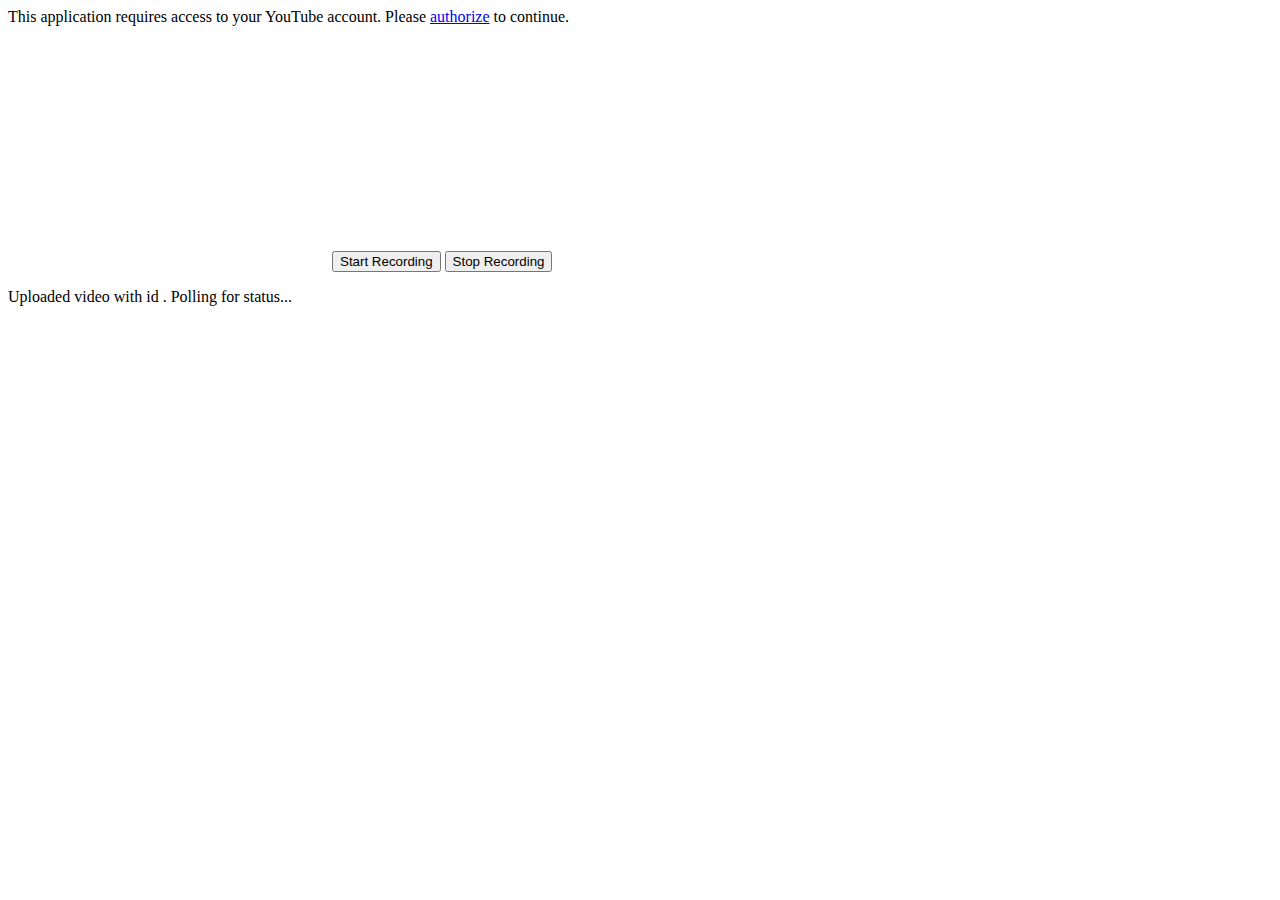
==== index.html @ 694f836b "merge of recorder and uploader" ====
﻿<!doctype html>
<html>
  <head>
    <title>My Uploads</title>
    <link rel="stylesheet" type="text/css" href="my_uploads.css">
  </head>
  <body>
    <div id="login-container" class="pre-auth">
      This application requires access to your YouTube account.
      Please <a href="#" id="login-link">authorize</a> to continue.
    </div>
    <div id="upload-container">
      <video id="replayVideo" width="320" height="240"></video>
      <button id="upload-button" onclick="Recorder.startRecording(document.querySelector('#replayVideo')); return false;">Start Recording</button>
      <button id="upload-button" onclick="Recorder.stopRecording(); return false;">Stop Recording</button>
    </div>

    <div class="post-upload">
        <p>Uploaded video with id <span id="video-id"></span>. Polling for status...</p>
        <ul id="post-upload-status"></ul>
        <div id="player"></div>
    </div>

    <div id="video-container"></div>
    <div class="button-container">
      <button id="prev-button" class="paging-button" onclick="previousPage();">Previous Page</button>
      <button id="next-button" class="paging-button" onclick="nextPage();">Next Page</button>
    </div>
    <script src="//ajax.googleapis.com/ajax/libs/jquery/1.8.2/jquery.min.js"></script>
    <script type="text/javascript" src="auth.js"></script>
    <script type="text/javascript" src="uploader.js"></script>
<script type="text/javascript" src="recorder.js"></script>
  <!--  <script type="text/javascript" src="my_uploads.js"></script>-->
    <script src="https://apis.google.com/js/client.js?onload=googleApiClientReady"></script>
  </body>
</html>
---- my_uploads.css ----
.paging-button {
  visibility: hidden;
}

.button-container {
  clear: both;
}
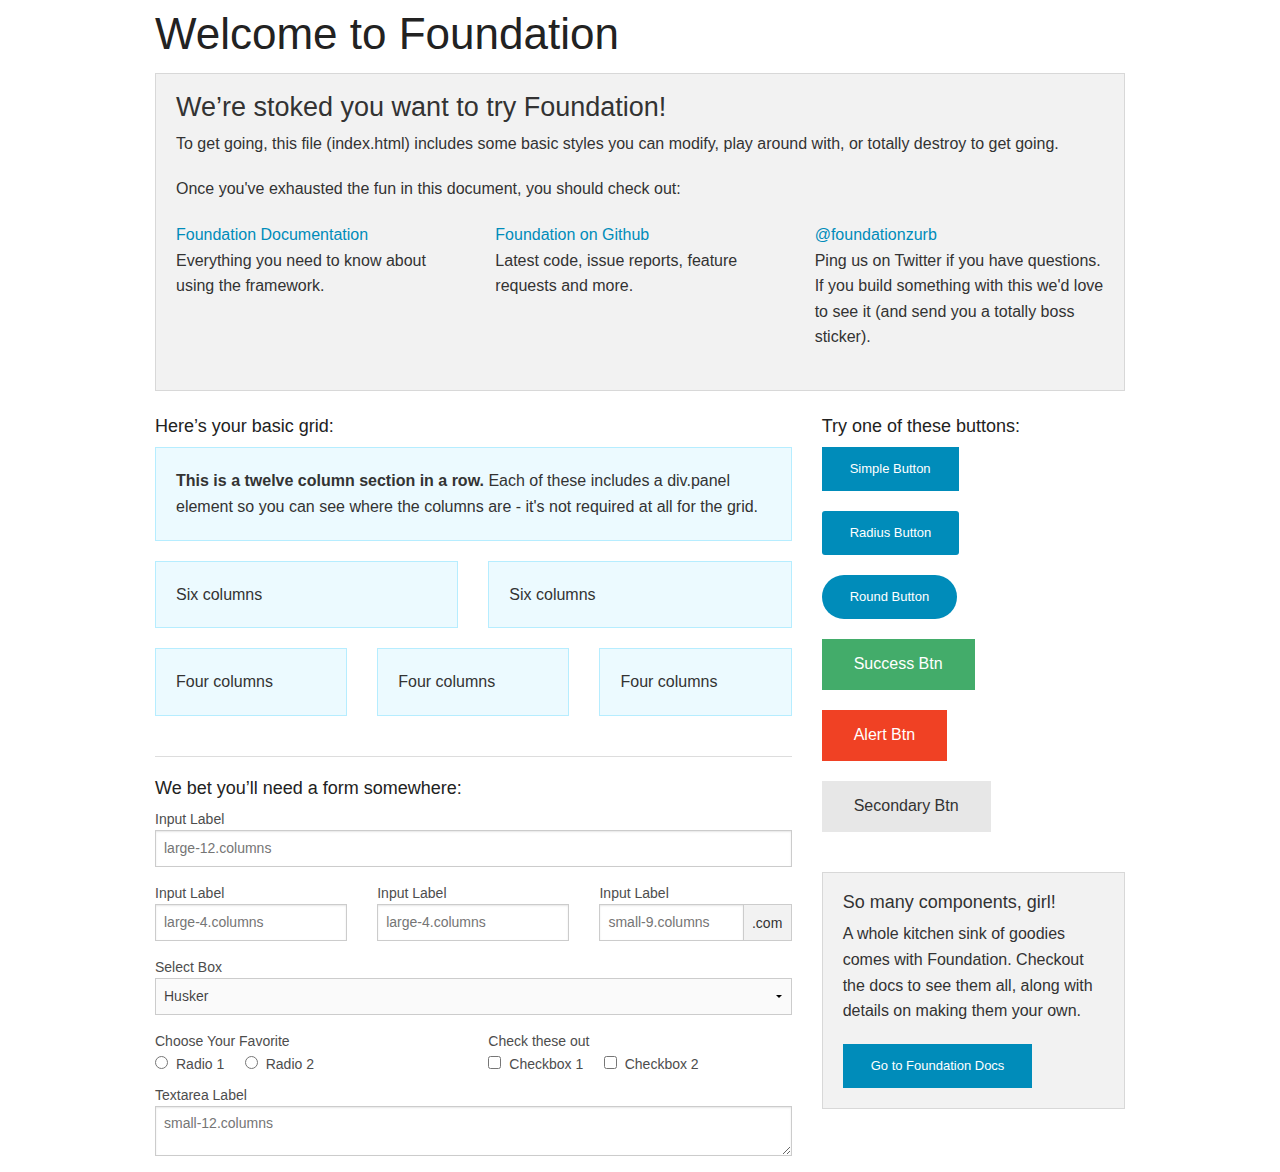
==== commit 78c88be2: "cleanup and adding in foundation." ====
--- a/index.html
+++ b/index.html
@@ -1,36 +1,166 @@
-﻿<!doctype html>
-<html>
+<!doctype html>
+<html class="no-js" lang="en">
   <head>
-    <title>My Uploads</title>
-    <link rel="stylesheet" type="text/css" href="my_uploads.css">
+    <meta charset="utf-8" />
+    <meta name="viewport" content="width=device-width, initial-scale=1.0" />
+    <title>Foundation | Welcome</title>
+    <link rel="stylesheet" href="css/foundation.css" />
+    <script src="js/vendor/modernizr.js"></script>
   </head>
   <body>
-    <div id="login-container" class="pre-auth">
-      This application requires access to your YouTube account.
-      Please <a href="#" id="login-link">authorize</a> to continue.
+    
+    <div class="row">
+      <div class="large-12 columns">
+        <h1>Welcome to Foundation</h1>
+      </div>
     </div>
-    <div id="upload-container">
-      <video id="replayVideo" width="320" height="240"></video>
-      <button id="upload-button" onclick="Recorder.startRecording(document.querySelector('#replayVideo')); return false;">Start Recording</button>
-      <button id="upload-button" onclick="Recorder.stopRecording(); return false;">Stop Recording</button>
+    
+    <div class="row">
+      <div class="large-12 columns">
+      	<div class="panel">
+	        <h3>We&rsquo;re stoked you want to try Foundation! </h3>
+	        <p>To get going, this file (index.html) includes some basic styles you can modify, play around with, or totally destroy to get going.</p>
+	        <p>Once you've exhausted the fun in this document, you should check out:</p>
+	        <div class="row">
+	        	<div class="large-4 medium-4 columns">
+	    		<p><a href="http://foundation.zurb.com/docs">Foundation Documentation</a><br />Everything you need to know about using the framework.</p>
+	    	</div>
+	        	<div class="large-4 medium-4 columns">
+	        		<p><a href="http://github.com/zurb/foundation">Foundation on Github</a><br />Latest code, issue reports, feature requests and more.</p>
+	        	</div>
+	        	<div class="large-4 medium-4 columns">
+	        		<p><a href="http://twitter.com/foundationzurb">@foundationzurb</a><br />Ping us on Twitter if you have questions. If you build something with this we'd love to see it (and send you a totally boss sticker).</p>
+	        	</div>        
+					</div>
+      	</div>
+      </div>
     </div>
 
-    <div class="post-upload">
-        <p>Uploaded video with id <span id="video-id"></span>. Polling for status...</p>
-        <ul id="post-upload-status"></ul>
-        <div id="player"></div>
+    <div class="row">
+      <div class="large-8 medium-8 columns">
+        <h5>Here&rsquo;s your basic grid:</h5>
+        <!-- Grid Example -->
+
+        <div class="row">
+          <div class="large-12 columns">
+            <div class="callout panel">
+              <p><strong>This is a twelve column section in a row.</strong> Each of these includes a div.panel element so you can see where the columns are - it's not required at all for the grid.</p>
+            </div>
+          </div>
+        </div>
+        <div class="row">
+          <div class="large-6 medium-6 columns">
+            <div class="callout panel">
+              <p>Six columns</p>
+            </div>
+          </div>
+          <div class="large-6 medium-6 columns">
+            <div class="callout panel">
+              <p>Six columns</p>
+            </div>
+          </div>
+        </div>
+        <div class="row">
+          <div class="large-4 medium-4 small-4 columns">
+            <div class="callout panel">
+              <p>Four columns</p>
+            </div>
+          </div>
+          <div class="large-4 medium-4 small-4 columns">
+            <div class="callout panel">
+              <p>Four columns</p>
+            </div>
+          </div>
+          <div class="large-4 medium-4 small-4 columns">
+            <div class="callout panel">
+              <p>Four columns</p>
+            </div>
+          </div>
+        </div>
+        
+        <hr />
+                
+        <h5>We bet you&rsquo;ll need a form somewhere:</h5>
+        <form>
+				  <div class="row">
+				    <div class="large-12 columns">
+				      <label>Input Label</label>
+				      <input type="text" placeholder="large-12.columns" />
+				    </div>
+				  </div>
+				  <div class="row">
+				    <div class="large-4 medium-4 columns">
+				      <label>Input Label</label>
+				      <input type="text" placeholder="large-4.columns" />
+				    </div>
+				    <div class="large-4 medium-4 columns">
+				      <label>Input Label</label>
+				      <input type="text" placeholder="large-4.columns" />
+				    </div>
+				    <div class="large-4 medium-4 columns">
+				      <div class="row collapse">
+				        <label>Input Label</label>
+				        <div class="small-9 columns">
+				          <input type="text" placeholder="small-9.columns" />
+				        </div>
+				        <div class="small-3 columns">
+				          <span class="postfix">.com</span>
+				        </div>
+				      </div>
+				    </div>
+				  </div>
+				  <div class="row">
+				    <div class="large-12 columns">
+				      <label>Select Box</label>
+				      <select>
+				        <option value="husker">Husker</option>
+				        <option value="starbuck">Starbuck</option>
+				        <option value="hotdog">Hot Dog</option>
+				        <option value="apollo">Apollo</option>
+				      </select>
+				    </div>
+				  </div>
+				  <div class="row">
+				    <div class="large-6 medium-6 columns">
+				      <label>Choose Your Favorite</label>
+				      <input type="radio" name="pokemon" value="Red" id="pokemonRed"><label for="pokemonRed">Radio 1</label>
+				      <input type="radio" name="pokemon" value="Blue" id="pokemonBlue"><label for="pokemonBlue">Radio 2</label>
+				    </div>
+				    <div class="large-6 medium-6 columns">
+				      <label>Check these out</label>
+				      <input id="checkbox1" type="checkbox"><label for="checkbox1">Checkbox 1</label>
+				      <input id="checkbox2" type="checkbox"><label for="checkbox2">Checkbox 2</label>
+				    </div>
+				  </div>
+				  <div class="row">
+				    <div class="large-12 columns">
+				      <label>Textarea Label</label>
+				      <textarea placeholder="small-12.columns"></textarea>
+				    </div>
+				  </div>
+				</form>
+      </div>     
+
+      <div class="large-4 medium-4 columns">
+			  <h5>Try one of these buttons:</h5>
+			  <p><a href="#" class="small button">Simple Button</a><br/>
+        <a href="#" class="small radius button">Radius Button</a><br/>
+        <a href="#" class="small round button">Round Button</a><br/>            
+        <a href="#" class="medium success button">Success Btn</a><br/>
+        <a href="#" class="medium alert button">Alert Btn</a><br/>
+        <a href="#" class="medium secondary button">Secondary Btn</a></p>           
+				<div class="panel">
+        	<h5>So many components, girl!</h5>
+        	<p>A whole kitchen sink of goodies comes with Foundation. Checkout the docs to see them all, along with details on making them your own.</p>
+        	<a href="http://foundation.zurb.com/docs/" class="small button">Go to Foundation Docs</a>          
+        </div>
+      </div>
     </div>
-
-    <div id="video-container"></div>
-    <div class="button-container">
-      <button id="prev-button" class="paging-button" onclick="previousPage();">Previous Page</button>
-      <button id="next-button" class="paging-button" onclick="nextPage();">Next Page</button>
-    </div>
-    <script src="//ajax.googleapis.com/ajax/libs/jquery/1.8.2/jquery.min.js"></script>
-    <script type="text/javascript" src="auth.js"></script>
-    <script type="text/javascript" src="uploader.js"></script>
-<script type="text/javascript" src="recorder.js"></script>
-  <!--  <script type="text/javascript" src="my_uploads.js"></script>-->
-    <script src="https://apis.google.com/js/client.js?onload=googleApiClientReady"></script>
+    
+    <script src="js/vendor/jquery.js"></script>
+    <script src="js/foundation.min.js"></script>
+    <script>
+      $(document).foundation();
+    </script>
   </body>
 </html>
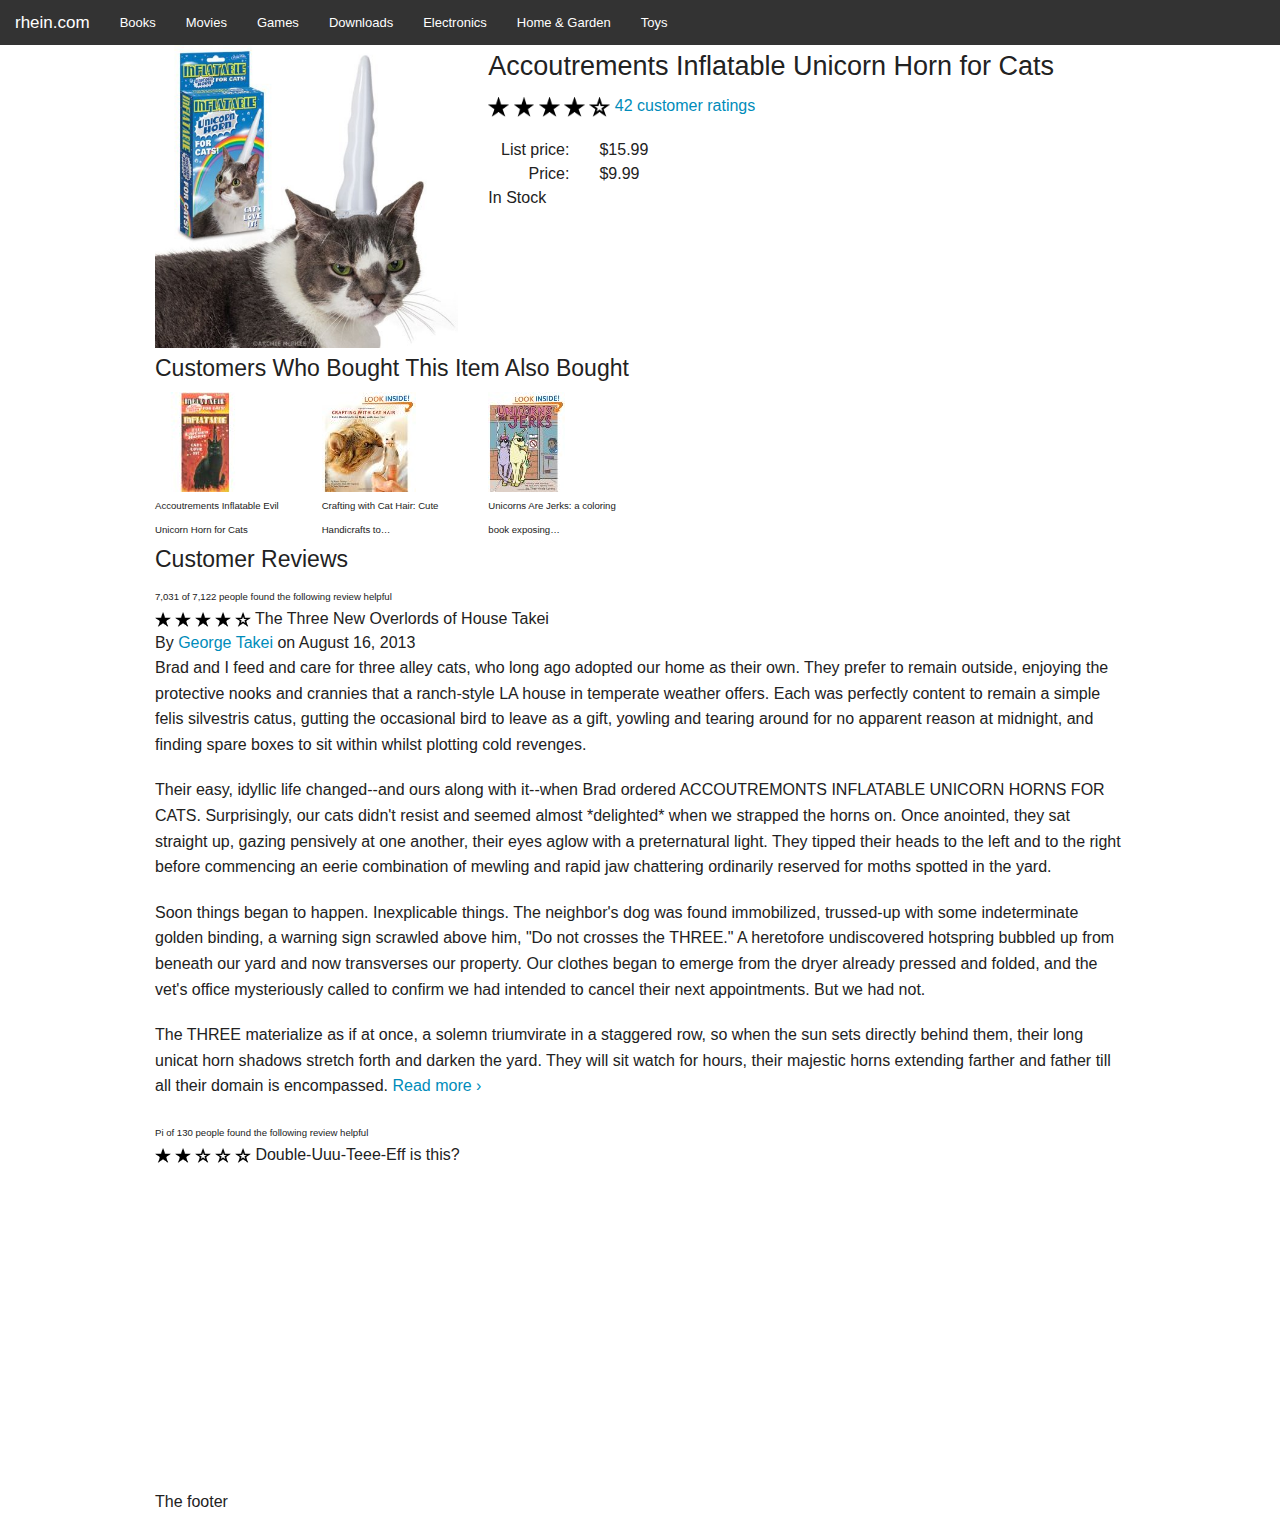
==== commit b16fcad9: "Add an example design image." ====
--- a/index.html
+++ b/index.html
@@ -8,155 +8,204 @@
     <script src="js/vendor/modernizr.js"></script>
   </head>
   <body>
-    
-    <div class="row">
-      <div class="large-12 columns">
-        <h1>Welcome to Foundation</h1>
-      </div>
-    </div>
-    
-    <div class="row">
-      <div class="large-12 columns">
-      	<div class="panel">
-	        <h3>We&rsquo;re stoked you want to try Foundation! </h3>
-	        <p>To get going, this file (index.html) includes some basic styles you can modify, play around with, or totally destroy to get going.</p>
-	        <p>Once you've exhausted the fun in this document, you should check out:</p>
-	        <div class="row">
-	        	<div class="large-4 medium-4 columns">
-	    		<p><a href="http://foundation.zurb.com/docs">Foundation Documentation</a><br />Everything you need to know about using the framework.</p>
-	    	</div>
-	        	<div class="large-4 medium-4 columns">
-	        		<p><a href="http://github.com/zurb/foundation">Foundation on Github</a><br />Latest code, issue reports, feature requests and more.</p>
-	        	</div>
-	        	<div class="large-4 medium-4 columns">
-	        		<p><a href="http://twitter.com/foundationzurb">@foundationzurb</a><br />Ping us on Twitter if you have questions. If you build something with this we'd love to see it (and send you a totally boss sticker).</p>
-	        	</div>        
-					</div>
-      	</div>
-      </div>
-    </div>
-
-    <div class="row">
-      <div class="large-8 medium-8 columns">
-        <h5>Here&rsquo;s your basic grid:</h5>
-        <!-- Grid Example -->
-
-        <div class="row">
-          <div class="large-12 columns">
-            <div class="callout panel">
-              <p><strong>This is a twelve column section in a row.</strong> Each of these includes a div.panel element so you can see where the columns are - it's not required at all for the grid.</p>
-            </div>
-          </div>
-        </div>
-        <div class="row">
-          <div class="large-6 medium-6 columns">
-            <div class="callout panel">
-              <p>Six columns</p>
-            </div>
-          </div>
-          <div class="large-6 medium-6 columns">
-            <div class="callout panel">
-              <p>Six columns</p>
-            </div>
-          </div>
-        </div>
-        <div class="row">
-          <div class="large-4 medium-4 small-4 columns">
-            <div class="callout panel">
-              <p>Four columns</p>
-            </div>
-          </div>
-          <div class="large-4 medium-4 small-4 columns">
-            <div class="callout panel">
-              <p>Four columns</p>
-            </div>
-          </div>
-          <div class="large-4 medium-4 small-4 columns">
-            <div class="callout panel">
-              <p>Four columns</p>
-            </div>
-          </div>
-        </div>
-        
-        <hr />
-                
-        <h5>We bet you&rsquo;ll need a form somewhere:</h5>
-        <form>
-				  <div class="row">
-				    <div class="large-12 columns">
-				      <label>Input Label</label>
-				      <input type="text" placeholder="large-12.columns" />
-				    </div>
-				  </div>
-				  <div class="row">
-				    <div class="large-4 medium-4 columns">
-				      <label>Input Label</label>
-				      <input type="text" placeholder="large-4.columns" />
-				    </div>
-				    <div class="large-4 medium-4 columns">
-				      <label>Input Label</label>
-				      <input type="text" placeholder="large-4.columns" />
-				    </div>
-				    <div class="large-4 medium-4 columns">
-				      <div class="row collapse">
-				        <label>Input Label</label>
-				        <div class="small-9 columns">
-				          <input type="text" placeholder="small-9.columns" />
-				        </div>
-				        <div class="small-3 columns">
-				          <span class="postfix">.com</span>
-				        </div>
-				      </div>
-				    </div>
-				  </div>
-				  <div class="row">
-				    <div class="large-12 columns">
-				      <label>Select Box</label>
-				      <select>
-				        <option value="husker">Husker</option>
-				        <option value="starbuck">Starbuck</option>
-				        <option value="hotdog">Hot Dog</option>
-				        <option value="apollo">Apollo</option>
-				      </select>
-				    </div>
-				  </div>
-				  <div class="row">
-				    <div class="large-6 medium-6 columns">
-				      <label>Choose Your Favorite</label>
-				      <input type="radio" name="pokemon" value="Red" id="pokemonRed"><label for="pokemonRed">Radio 1</label>
-				      <input type="radio" name="pokemon" value="Blue" id="pokemonBlue"><label for="pokemonBlue">Radio 2</label>
-				    </div>
-				    <div class="large-6 medium-6 columns">
-				      <label>Check these out</label>
-				      <input id="checkbox1" type="checkbox"><label for="checkbox1">Checkbox 1</label>
-				      <input id="checkbox2" type="checkbox"><label for="checkbox2">Checkbox 2</label>
-				    </div>
-				  </div>
-				  <div class="row">
-				    <div class="large-12 columns">
-				      <label>Textarea Label</label>
-				      <textarea placeholder="small-12.columns"></textarea>
-				    </div>
-				  </div>
-				</form>
-      </div>     
-
-      <div class="large-4 medium-4 columns">
-			  <h5>Try one of these buttons:</h5>
-			  <p><a href="#" class="small button">Simple Button</a><br/>
-        <a href="#" class="small radius button">Radius Button</a><br/>
-        <a href="#" class="small round button">Round Button</a><br/>            
-        <a href="#" class="medium success button">Success Btn</a><br/>
-        <a href="#" class="medium alert button">Alert Btn</a><br/>
-        <a href="#" class="medium secondary button">Secondary Btn</a></p>           
-				<div class="panel">
-        	<h5>So many components, girl!</h5>
-        	<p>A whole kitchen sink of goodies comes with Foundation. Checkout the docs to see them all, along with details on making them your own.</p>
-        	<a href="http://foundation.zurb.com/docs/" class="small button">Go to Foundation Docs</a>          
-        </div>
-      </div>
-    </div>
-    
+
+    <nav class="top-bar" data-topbar role="navigation">
+      <ul class="title-area">
+        <li class="name">
+          <h1>
+            <a href="#">rhein.com</a>
+          </h1>
+        </li>
+        <!-- Remove the class "menu-icon" to get rid of menu icon. Take out "Menu" to just have icon alone -->
+        <li class="toggle-topbar menu-icon">
+          <a href="#"><span>Menu</span></a>
+        </li>
+      </ul>
+      <section class="top-bar-section">
+        <!-- Left Nav Section -->
+        <ul class="left">
+          <li><a href="#">Books</a></li>
+        </ul>
+        <ul class="left">
+          <li><a href="#">Movies</a></li>
+        </ul>
+        <ul class="left">
+          <li><a href="#">Games</a></li>
+        </ul>
+        <ul class="left">
+          <li><a href="#">Downloads</a></li>
+        </ul>
+        <ul class="left">
+          <li><a href="#">Electronics</a></li>
+        </ul>
+        <ul class="left">
+          <li><a href="#">Home & Garden</a></li>
+        </ul>
+        <ul class="left">
+          <li><a href="#">Toys</a></li>
+        </ul>
+      </section>
+    </nav>
+
+
+
+    <!-- Product Overview -->
+    <div class="row">
+      <div class="large-4 columns">
+        <img src="img/unicornCats.jpg" alt="Because unicorns. And cats. And unicorns.">
+      </div>
+      <div class="large-8 columns">
+        <div class="row">
+          <div class="large-12 columns">
+            <h3>Accoutrements Inflatable Unicorn Horn for Cats</h3></div>
+        </div>
+        <div class="row">
+          <div class="large-12 columns">
+            <img src="img/glyphicons_049_star.png" style="height: 20px">
+            <img src="img/glyphicons_049_star.png" style="height: 20px">
+            <img src="img/glyphicons_049_star.png" style="height: 20px">
+            <img src="img/glyphicons_049_star.png" style="height: 20px">
+            <img src="img/glyphicons_048_dislikes.png" style="height: 20px">
+            <a href="#reviews">42 customer ratings</a>
+          </div>
+        </div>
+        <div class="row">
+          <div class="large-12 columns"><p></p></div>
+        </div>
+        <div class="row">
+          <div class="large-2 columns"><span class="right">List price:</span></div>
+          <div class="large-10 columns list-price">$15.99</div>
+        </div>
+        <div class="row">
+          <div class="large-2 columns"><span class="right">Price:</span></div>
+          <div class="large-10 columns price">$9.99</div>
+        </div>
+        <div class="row">
+          <div class="large-12 columns in-stock">In Stock</div>
+        </div>
+      </div>
+    </div>
+
+
+
+    <!-- Recommendations -->
+    <div class="row">
+      <div class="large-12 columns">
+        <h4>Customers Who Bought This Item Also Bought</h4>
+      </div>
+    </div>
+    <div class="row">
+      <div class="large-2 columns">
+        <div class="row">
+          <div class="large-12 columns">
+            <img src="img/evilCats.jpg" style="height: 100px">
+          </div>
+        </div>
+        <div class="row">
+          <div class="large-12 columns">
+            <small>Accoutrements Inflatable Evil Unicorn Horn for Cats</small>
+          </div>
+        </div>
+      </div>
+      <div class="large-2 columns">
+        <div class="row">
+          <div class="large-12 columns">
+            <img src="img/craftingCats.jpg" style="height: 100px">
+          </div>
+        </div>
+        <div class="row">
+          <div class="large-12 columns">
+            <small>Crafting with Cat Hair: Cute Handicrafts to…</small>
+          </div>
+        </div>
+      </div>
+      <div class="large-2 columns left">
+        <div class="row">
+          <div class="large-12 columns">
+            <img src="img/jerkCats.jpg" style="height: 100px">
+          </div>
+        </div>
+        <div class="row">
+          <div class="large-12 columns">
+            <small>Unicorns Are Jerks: a coloring book exposing…</small>
+          </div>
+        </div>
+      </div>
+    </div>
+
+
+
+    <!-- Reviews -->
+    <a name="reviews"></a>
+    <div class="row">
+      <div class="large-12 columns">
+        <h4>Customer Reviews</h4>
+      </div>
+    </div>
+
+    <!-- George Takei Review -->
+    <div class="row">
+      <div class="large-12 columns">
+        <small>7,031 of 7,122 people found the following review helpful</small>
+      </div>
+    </div>
+    <div class="row">
+      <div class="large-12 columns">
+        <img src="img/glyphicons_049_star.png" style="height: 15px">
+            <img src="img/glyphicons_049_star.png" style="height: 15px">
+            <img src="img/glyphicons_049_star.png" style="height: 15px">
+            <img src="img/glyphicons_049_star.png" style="height: 15px">
+            <img src="img/glyphicons_048_dislikes.png" style="height: 15px">
+            The Three New Overlords of House Takei
+      </div>
+    </div>
+    <div class="row">
+      <div class="large-12 columns">
+        By <a href="#">George Takei</a> on August 16, 2013
+      </div>
+    </div>
+    <div class="row">
+      <div class="large-12 columns">
+        <p>
+Brad and I feed and care for three alley cats, who long ago adopted our home as their own. They prefer to remain outside, enjoying the protective nooks and crannies that a ranch-style LA house in temperate weather offers. Each was perfectly content to remain a simple felis silvestris catus, gutting the occasional bird to leave as a gift, yowling and tearing around for no apparent reason at midnight, and finding spare boxes to sit within whilst plotting cold revenges.</p>
+<p>Their easy, idyllic life changed--and ours along with it--when Brad ordered ACCOUTREMONTS INFLATABLE UNICORN HORNS FOR CATS. Surprisingly, our cats didn't resist and seemed almost *delighted* when we strapped the horns on. Once anointed, they sat straight up, gazing pensively at one another, their eyes aglow with a preternatural light. They tipped their heads to the left and to the right before commencing an eerie combination of mewling and rapid jaw chattering ordinarily reserved for moths spotted in the yard.</p>
+<p>Soon things began to happen. Inexplicable things. The neighbor's dog was found immobilized, trussed-up with some indeterminate golden binding, a warning sign scrawled above him, "Do not crosses the THREE." A heretofore undiscovered hotspring bubbled up from beneath our yard and now transverses our property. Our clothes began to emerge from the dryer already pressed and folded, and the vet's office mysteriously called to confirm we had intended to cancel their next appointments. But we had not.</p>
+<p>The THREE materialize as if at once, a solemn triumvirate in a staggered row, so when the sun sets directly behind them, their long unicat horn shadows stretch forth and darken the yard. They will sit watch for hours, their majestic horns extending farther and father till all their domain is encompassed. <a href="#">Read more ›</a></p>
+      </div>
+    </div>
+
+    <!-- Vandi Review -->
+    <div class="row">
+      <div class="large-12 columns">
+        <small>Pi of 130 people found the following review helpful</small>
+      </div>
+    </div>
+    <div class="row">
+      <div class="large-12 columns">
+        <img src="img/glyphicons_049_star.png" style="height: 15px">
+            <img src="img/glyphicons_049_star.png" style="height: 15px">
+            <img src="img/glyphicons_048_dislikes.png" style="height: 15px">
+            <img src="img/glyphicons_048_dislikes.png" style="height: 15px">
+            <img src="img/glyphicons_048_dislikes.png" style="height: 15px">
+            Double-Uuu-Teee-Eff is this?
+      </div>
+    </div>
+    <div class="row">
+      <div class="large-12 columns">
+        <iframe width="560" height="315" src="http:////www.youtube.com/embed/Hv_VpWKvgXo" frameborder="0" allowfullscreen></iframe>
+      </div>
+    </div>
+
+
+    <!-- Add customer review -->
+
+    <!-- Footer -->
+    <div class="row">
+      <div class="large-12 columns footer">
+        <p>The footer</p>
+      </div>
+    </div>
+
     <script src="js/vendor/jquery.js"></script>
     <script src="js/foundation.min.js"></script>
     <script>
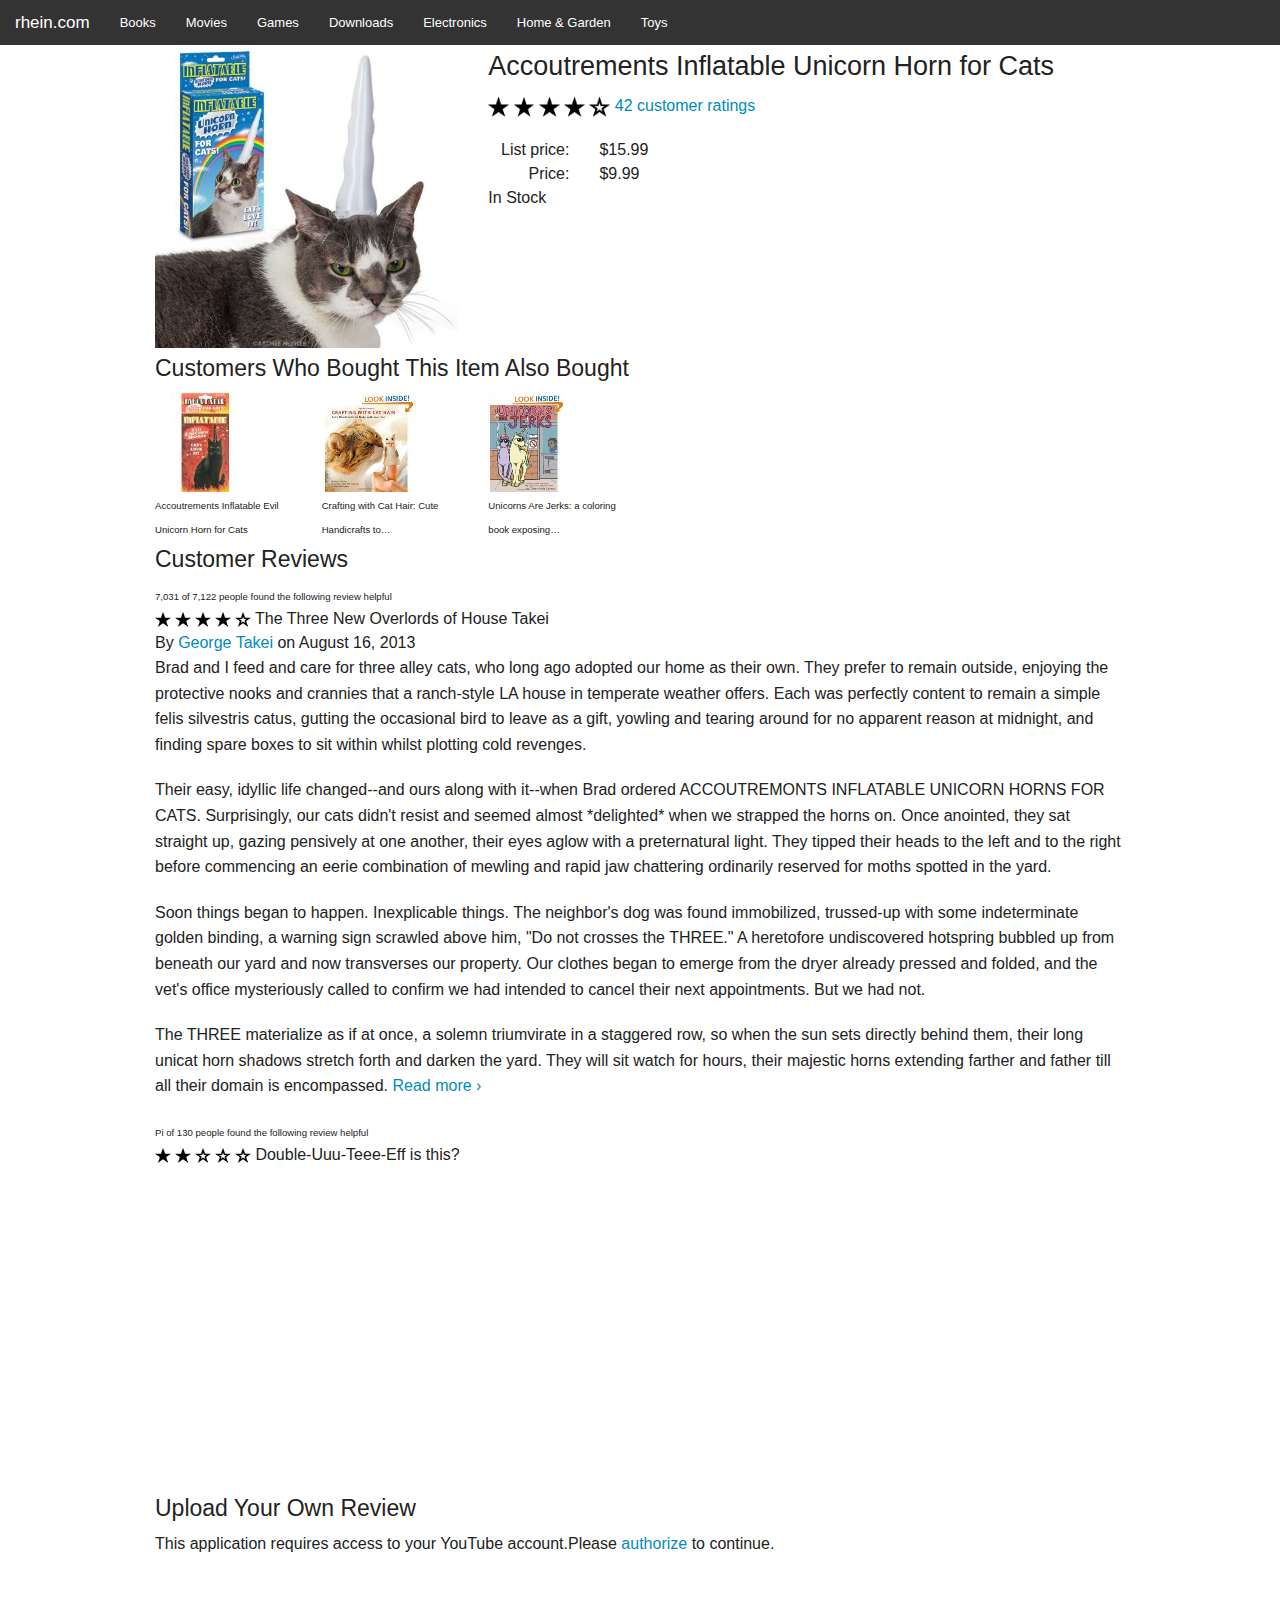
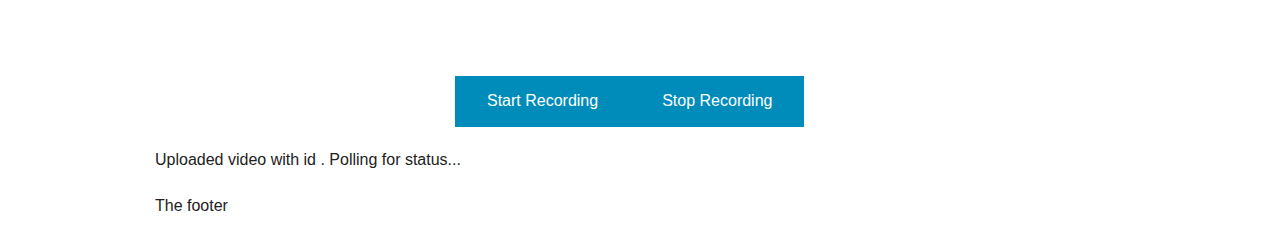
==== commit f55d51f2: "integrate steamy pluto into example app." ====
--- a/index.html
+++ b/index.html
@@ -198,6 +198,16 @@
 
 
     <!-- Add customer review -->
+    <div class="row">
+      <div class="large-12 columns">
+        <h4>Upload Your Own Review</h4>
+      </div>
+    </div>
+    <div class="row">
+      <div class="large-12 columns">
+        <div data-steamy-pluto></div>
+      </div>
+    </div>
 
     <!-- Footer -->
     <div class="row">
@@ -208,6 +218,11 @@
 
     <script src="js/vendor/jquery.js"></script>
     <script src="js/foundation.min.js"></script>
+    <script src="lib/steamyPluto.js"></script>
+    <script type="text/javascript" src="lib/auth.js"></script>
+    <script type="text/javascript" src="lib/uploader.js"></script>
+    <script type="text/javascript" src="lib/recorder.js"></script>
+    <script src="https://apis.google.com/js/client.js?onload=googleApiClientReady"></script>
     <script>
       $(document).foundation();
     </script>
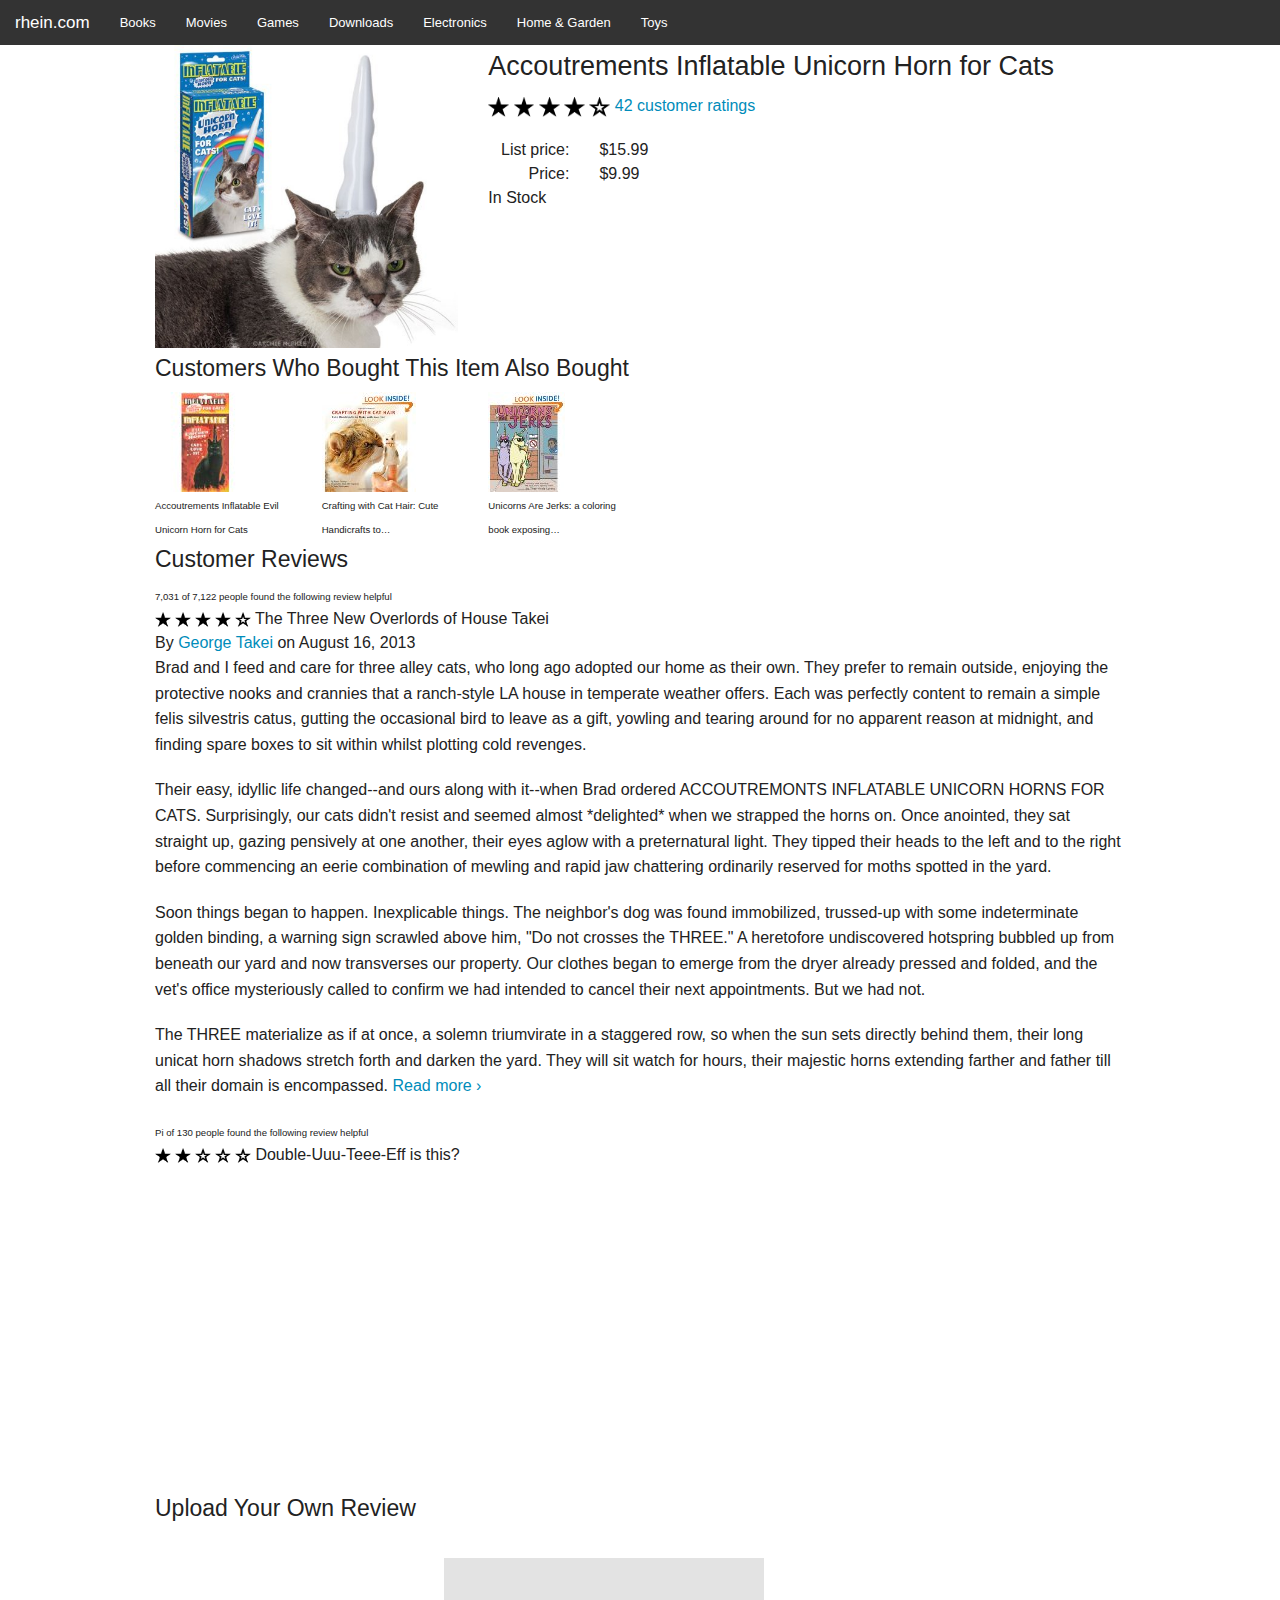
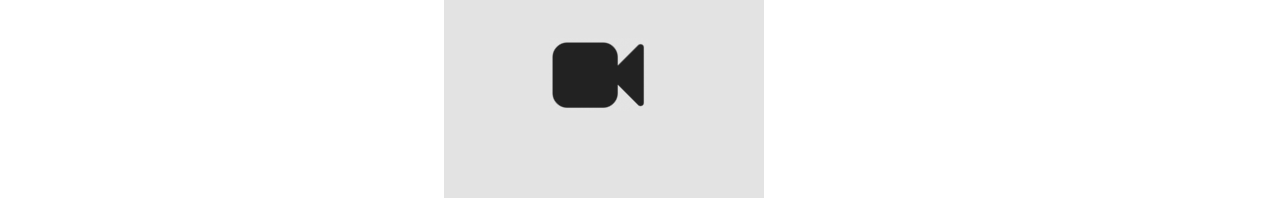
==== commit 63d877cd: "worked out recording-upload workflow" ====
--- a/index.html
+++ b/index.html
@@ -3,7 +3,7 @@
   <head>
     <meta charset="utf-8" />
     <meta name="viewport" content="width=device-width, initial-scale=1.0" />
-    <title>Foundation | Welcome</title>
+    <title>rhein | Welcome</title>
     <link rel="stylesheet" href="css/foundation.css" />
     <script src="js/vendor/modernizr.js"></script>
   </head>
@@ -197,6 +197,32 @@
     </div>
 
 
+    <!-- Uploaded Review -->
+    <div id="uploadReviewContainer" class="hide">
+      <div class="row hide">
+        <div class="large-12 columns">
+          <small>0 of 0 people found the following review helpful</small>
+        </div>
+      </div>
+      <div class="row">
+        <div class="large-12 columns">
+          <img src="img/glyphicons_049_star.png" style="height: 15px">
+              <img src="img/glyphicons_049_star.png" style="height: 15px">
+              <img src="img/glyphicons_048_dislikes.png" style="height: 15px">
+              <img src="img/glyphicons_048_dislikes.png" style="height: 15px">
+              <img src="img/glyphicons_048_dislikes.png" style="height: 15px">
+              Video Review
+        </div>
+      </div>
+      <div class="row">
+        <div class="large-12 columns">
+          <iframe id="steamyPlutoVideo" width="560" height="315" src="" frameborder="0" allowfullscreen></iframe>
+        </div>
+      </div>
+    </div>
+
+
+
     <!-- Add customer review -->
     <div class="row">
       <div class="large-12 columns">
@@ -206,13 +232,22 @@
     <div class="row">
       <div class="large-12 columns">
         <div data-steamy-pluto></div>
+
+        <script type="text/javascript">
+          window.onSteamyPlutoUploaded = function(embedUrl) {
+            var plutoIframe = $("#steamyPlutoVideo"),
+                plutoContainer = $("#uploadReviewContainer");
+
+            plutoIframe.replaceWith(embedUrl);
+            plutoContainer.removeClass("hide");
+          }
+        </script>
       </div>
     </div>
 
     <!-- Footer -->
     <div class="row">
-      <div class="large-12 columns footer">
-        <p>The footer</p>
+      <div class="large-12 columns footer">&nbsp;
       </div>
     </div>
 
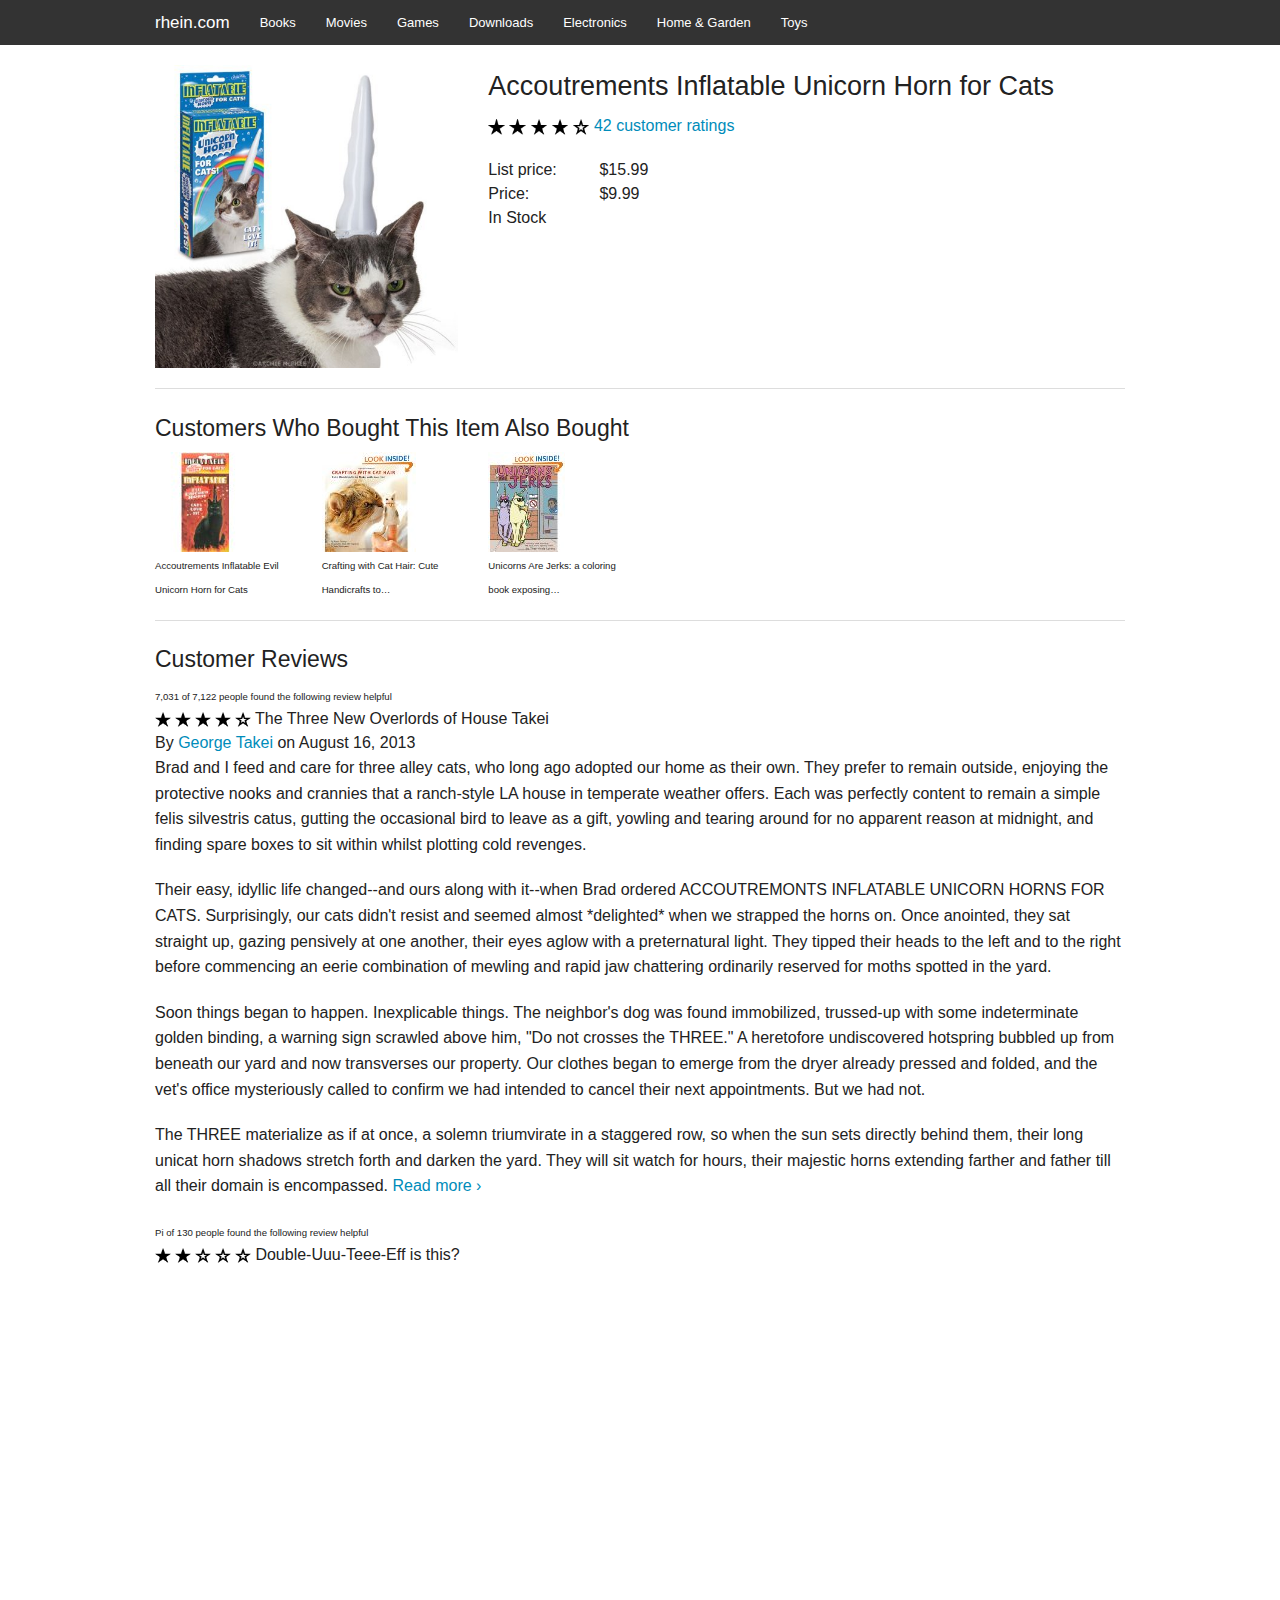
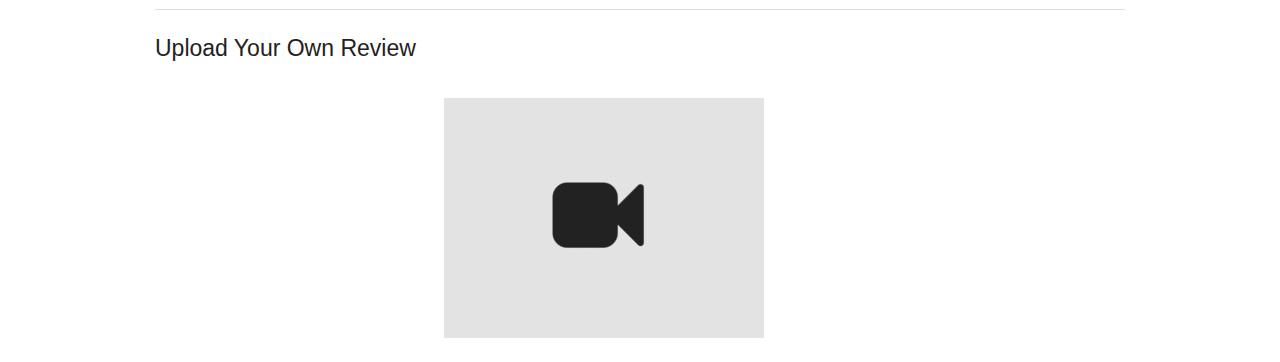
==== commit 55453f3e: "Updating the styling." ====
--- a/index.html
+++ b/index.html
@@ -9,6 +9,7 @@
   </head>
   <body>
 
+    <div class="contain-to-grid">
     <nav class="top-bar" data-topbar role="navigation">
       <ul class="title-area">
         <li class="name">
@@ -46,11 +47,13 @@
         </ul>
       </section>
     </nav>
-
-
-
+  </div>
+
+
+  <div class="row">
+      <div class="large-12 columns">
     <!-- Product Overview -->
-    <div class="row">
+    <div class="row" style="margin-top: 20px">
       <div class="large-4 columns">
         <img src="img/unicornCats.jpg" alt="Because unicorns. And cats. And unicorns.">
       </div>
@@ -61,11 +64,11 @@
         </div>
         <div class="row">
           <div class="large-12 columns">
-            <img src="img/glyphicons_049_star.png" style="height: 20px">
-            <img src="img/glyphicons_049_star.png" style="height: 20px">
-            <img src="img/glyphicons_049_star.png" style="height: 20px">
-            <img src="img/glyphicons_049_star.png" style="height: 20px">
-            <img src="img/glyphicons_048_dislikes.png" style="height: 20px">
+            <img src="img/glyphicons_049_star.png" style="height: 1em">
+            <img src="img/glyphicons_049_star.png" style="height: 1em">
+            <img src="img/glyphicons_049_star.png" style="height: 1em">
+            <img src="img/glyphicons_049_star.png" style="height: 1em">
+            <img src="img/glyphicons_048_dislikes.png" style="height: 1em">
             <a href="#reviews">42 customer ratings</a>
           </div>
         </div>
@@ -73,11 +76,11 @@
           <div class="large-12 columns"><p></p></div>
         </div>
         <div class="row">
-          <div class="large-2 columns"><span class="right">List price:</span></div>
+          <div class="large-2 columns">List price:</div>
           <div class="large-10 columns list-price">$15.99</div>
         </div>
         <div class="row">
-          <div class="large-2 columns"><span class="right">Price:</span></div>
+          <div class="large-2 columns">Price:</div>
           <div class="large-10 columns price">$9.99</div>
         </div>
         <div class="row">
@@ -85,6 +88,7 @@
         </div>
       </div>
     </div>
+    <hr></hr>
 
 
 
@@ -132,6 +136,7 @@
         </div>
       </div>
     </div>
+    <hr></hr>
 
 
 
@@ -220,6 +225,7 @@
         </div>
       </div>
     </div>
+    <hr></hr>
 
 
 
@@ -244,6 +250,9 @@
         </script>
       </div>
     </div>
+
+  </div>
+</div>
 
     <!-- Footer -->
     <div class="row">
